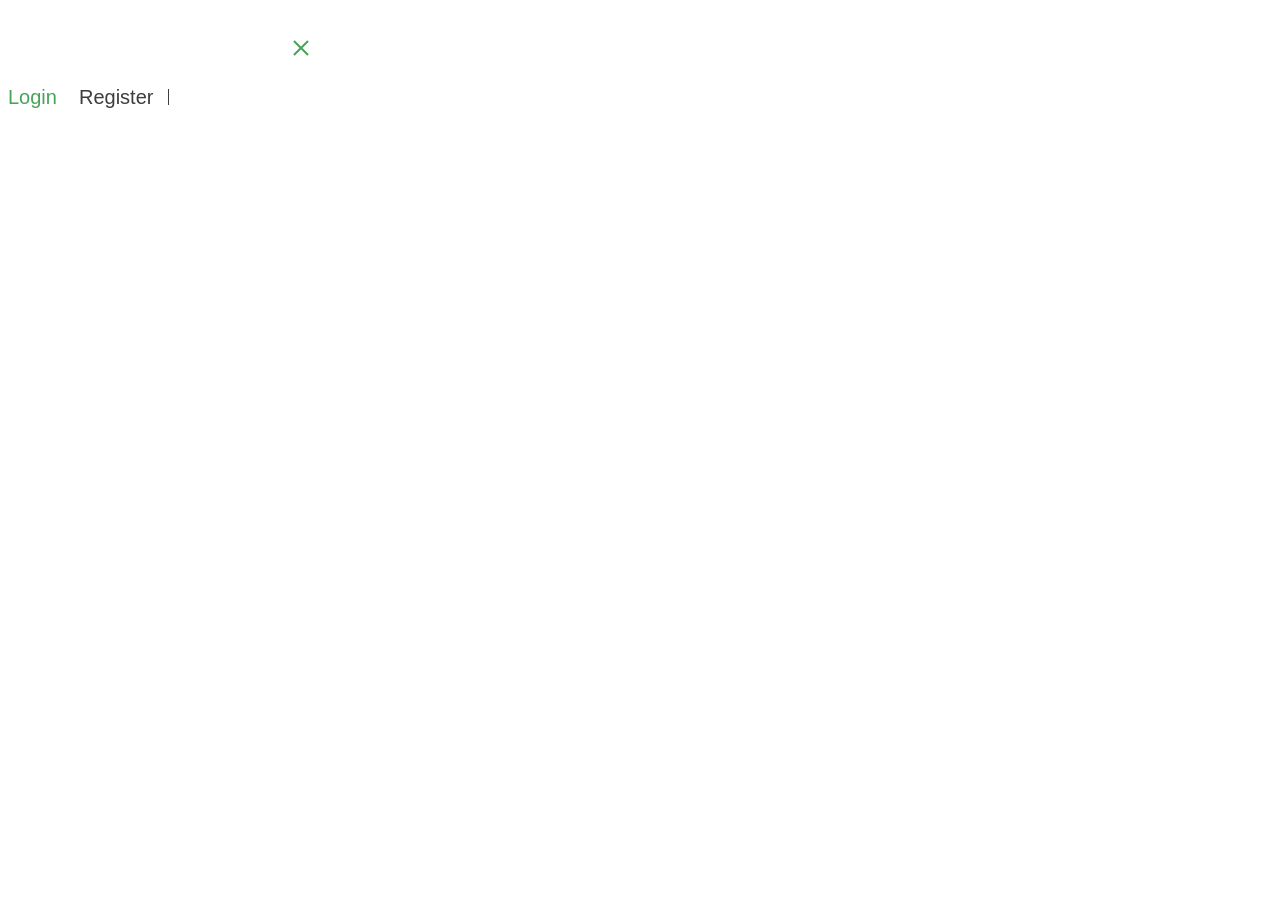
==== login.html @ 69f514c4 "add register.html, add login.html, changed index.html, add style.css and reset.css, add dir.images" ====
<!DOCTYPE html>
<html lang="en">
<head>
    <meta charset="UTF-8">
    <link rel="stylesheet" href="styles/reset.css">
    <link rel="stylesheet" href="styles/main.css">
    <title>Login</title>
</head>
<body>
    <button class="close"></button>
    <div class="link_register">
        <a class="active" href="login.html">Login</a>
        <a class="link" href="register.html">Register</a>
    </div>
</body>
</html>
---- styles/main.css ----
body{
    font-family: Cera Pro, sans-serif;
    background-color: #FFFFFF;
}
.btn_nav{
    background-color: #46A358;
    color: #FFFFFF;
    padding: 8px 17px 7px 41px;
    font-size: 16px;
    line-height: 20px;
    text-decoration: none;
    border-radius: 6px;
    border-color: #46A358;
}
.container_register{
    width: 500px;
    margin: 0 auto;
    background-color: #FFFFFF;
    display: flex;
    justify-content: center;
    align-items: center;
    flex-direction: column;
    border-bottom: 10px solid #46A358;
}
.close {
    position: relative;
    top: 30px;
    left: 285px;
    width: 18px;
    height: 18px;
    background: none;
    border: none;
}
.close:before, .close:after {
    position: absolute;
    content: '';
    left: -2px;
    width: 20px;
    height: 2px;
    background: #46A358;
}
.close:before {
    transform: rotate(45deg);
}
.close:after {
    transform: rotate(-45deg);
}
.form_register{
    padding-top: 40px;
    padding-bottom: 36px;
}
.active{
    color: #46A358;
    pointer-events: none;
    text-decoration: none;
}
.link{
    color: #3D3D3D;
    text-decoration: none;
    border-right: 1px solid #3D3D3D;
    height: 16px;
    padding-right: 15px;
}
.link_register{
    display: flex;
    gap:22px;
    font-weight: 500;
    font-size: 20px;
    line-height: 16px;
    padding-top: 60px;
}
.form_register > p{
    color: #3D3D3D;
    font-size: 13px;
    line-height: 16px;
    width: 255px;
}
input{
    font-size: 14px;
    font-weight: 400;
    color: #A5A5A5;
    width: 300px;
    height: 40px;
    border: 1px solid #EAEAEA;
    padding: 0 0 0 14px;
    border-radius: 5px;
}
.input_form{
    padding-bottom: 41px;
    display: flex;
    flex-direction: column;
    gap: 16px;
}
.btn_register{
    background-color: #46A358;
    color: #FFFFFF;
    padding: 10px 118px 13px 119px;
    font-weight: 700;
    font-size: 16px;
    line-height: 16px;
    text-decoration: none;
    border-radius: 6px;
    border-color: #46A358;
    width: 315px;
    height: 40px;
}
.line-text > span{
    color: #3D3D3D;
    font-size: 13px;
    font-weight: 400;
    line-height: 16px;
}
.line-text{
    display: flex;
    align-items: center;
    gap: 10px;
}
.line-text::before,
.line-text::after {
    content: '';
    height: 1px;
    width: 95px;
    background: #ccc;
    flex: 1;
}
.btn_login-with{
    width: 315px;
    height: 40px;
    background-color: #FFFFFF;
    border: 1px solid #EAEAEA;
    border-radius: 5px;
    padding: 10px 68px 10px 68px;
    display: flex;
    justify-content: center;
}
.img_login-with{
    width: 20px;
    height: 20px;
    padding: 0 9px 0 0;
}
.login-with{
    display: flex;
    flex-direction: column;
    gap: 15px;
    padding-top: 37px;
    padding-bottom: 40px;
}
.login-with_description{
    text-align: center;
    padding: 5px 0 5px 0;
    color: #727272;
    font-size: 13px;
    font-weight: 400;
    line-height: 16px;
}
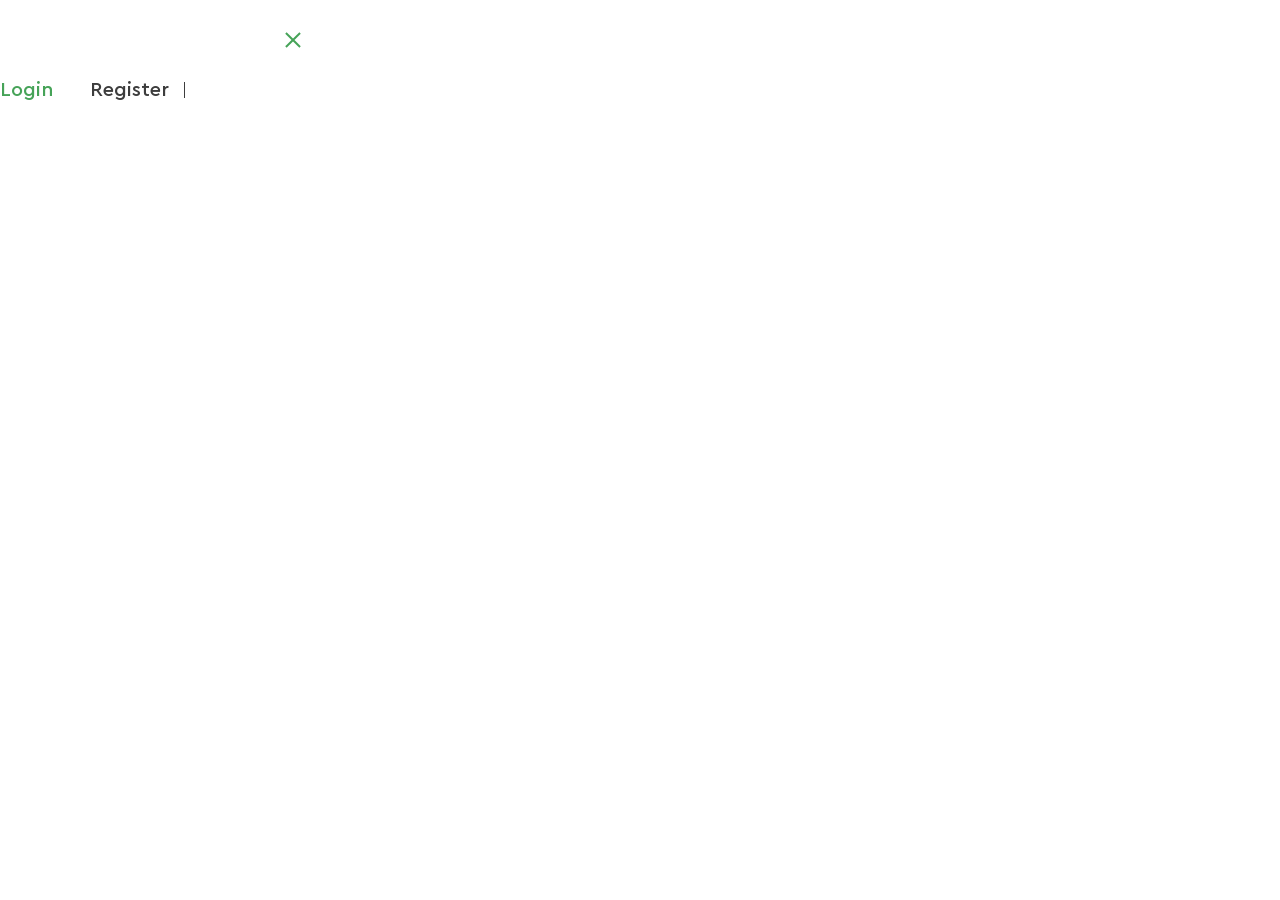
==== commit a46b0d9a: "changed index.html, changed main.css, add fonts" ====
--- a/login.html
+++ b/login.html
@@ -9,7 +9,7 @@
 <body>
     <button class="close"></button>
     <div class="link_register">
-        <a class="active" href="login.html">Login</a>
+        <a class="link active" href="login.html">Login</a>
         <a class="link" href="register.html">Register</a>
     </div>
 </body>
--- a/styles/main.css
+++ b/styles/main.css
@@ -1,13 +1,45 @@
+@font-face {
+    font-family: 'Cera Pro';
+    src: url('../fonts/CeraPro-Regular.woff2') format('woff2');
+    font-weight: 400;
+    font-style: normal;
+}
+@font-face {
+    font-family: 'Cera Pro';
+    src: url('../fonts/CeraPro-Bold.woff2') format('woff2');
+    font-weight: 700;
+    font-style: normal;
+}
+@font-face {
+    font-family: 'Cera Pro';
+    src: url('../fonts/CeraPro-Black.woff2') format('woff2');
+    font-weight: 900;
+    font-style: normal;
+}
+@font-face {
+    font-family: 'Cera Pro';
+    src: url('../fonts/CeraPro-Medium.woff2') format('woff2');
+    font-weight: 500;
+    font-style: normal;
+}
+@font-face {
+    font-family: 'Cera Pro';
+    src: url('../fonts/CeraPro-Light.woff2') format('woff2');
+    font-weight: 300;
+    font-style: normal;
+}
 body{
-    font-family: Cera Pro, sans-serif;
+    font: 400 14px/1.2 'Cera Pro', sans-serif;
     background-color: #FFFFFF;
 }
-.btn_nav{
+.container{
+    max-width: 1200px;
+    margin: 0 auto;
+    padding: 0 15px;
+}
+.btn{
     background-color: #46A358;
     color: #FFFFFF;
-    padding: 8px 17px 7px 41px;
-    font-size: 16px;
-    line-height: 20px;
     text-decoration: none;
     border-radius: 6px;
     border-color: #46A358;
@@ -49,10 +81,11 @@
     padding-top: 40px;
     padding-bottom: 36px;
 }
-.active{
+.link.active{
     color: #46A358;
     pointer-events: none;
     text-decoration: none;
+    border: none;
 }
 .link{
     color: #3D3D3D;
@@ -60,13 +93,13 @@
     border-right: 1px solid #3D3D3D;
     height: 16px;
     padding-right: 15px;
-}
-.link_register{
-    display: flex;
-    gap:22px;
     font-weight: 500;
     font-size: 20px;
     line-height: 16px;
+}
+.link_register{
+    display: flex;
+    gap:22px;
     padding-top: 60px;
 }
 .form_register > p{
@@ -76,8 +109,6 @@
     width: 255px;
 }
 input{
-    font-size: 14px;
-    font-weight: 400;
     color: #A5A5A5;
     width: 300px;
     height: 40px;
@@ -92,22 +123,16 @@
     gap: 16px;
 }
 .btn_register{
-    background-color: #46A358;
-    color: #FFFFFF;
     padding: 10px 118px 13px 119px;
     font-weight: 700;
     font-size: 16px;
     line-height: 16px;
-    text-decoration: none;
-    border-radius: 6px;
-    border-color: #46A358;
     width: 315px;
     height: 40px;
 }
 .line-text > span{
     color: #3D3D3D;
     font-size: 13px;
-    font-weight: 400;
     line-height: 16px;
 }
 .line-text{
@@ -133,6 +158,9 @@
     display: flex;
     justify-content: center;
 }
+.btn_login-with:hover{
+    border: 2px solid #A5A5A5;
+}
 .img_login-with{
     width: 20px;
     height: 20px;
@@ -150,6 +178,257 @@
     padding: 5px 0 5px 0;
     color: #727272;
     font-size: 13px;
-    font-weight: 400;
     line-height: 16px;
+}
+.header{
+    font-size: 0;
+    padding: 0 0 9px;
+    margin: 30px 0 12px;
+    width: 100%;
+    border-bottom: 0.3px solid #46A35880;
+}
+.logo{
+    display: inline-block;
+    width: 150px;
+    text-align: left;
+}
+.logo_img{
+    display: inline-block;
+    vertical-align: middle;
+    width: 150px;
+    height: auto;
+}
+.nav{
+    display: inline-block;
+    width: calc(100% - 250px);
+    text-align: center;
+}
+.menu{
+    padding: 0;
+}
+.menu > li{
+    display: inline-block;
+    margin: 0 20px;
+}
+.navigation_item{
+    font-size: 16px;
+    line-height: 20px;
+    color: #3D3D3D;
+    text-decoration: none;
+    padding: 8px 0 22px;
+}
+.navigation_item:hover{
+    color: #727272;
+}
+.navigation_item:active{
+    font-weight: bold;
+    border-bottom: 3px solid #46A358;
+}
+.login{
+    display: inline-block;
+    width: 100px;
+    text-align: right;
+}
+.btn_nav > img{
+    display: inline-block;
+    vertical-align: middle;
+    width: 20px;
+    padding: 1px 1px 1px 1px;
+}
+.btn_nav{
+    padding: 5px 15px 7px;
+    font-size: 16px;
+    font-weight: 500;
+    line-height: 20px;
+}
+.btn:hover{
+    background-color: darkgreen;
+}
+.intro{
+    background-color: #F5F5F580;
+    margin-bottom: 46px;
+}
+.intro_content{
+    display: inline-block;
+    width: 557px;
+    vertical-align: middle;
+    padding: 0;
+}
+.intro_content_welcome{
+    color: #3D3D3D;
+    font-weight: 500;
+    text-transform: uppercase;
+    margin: 0 0 7px;
+}
+h1{
+    color: #3D3D3D;
+    font-size: 60px;
+    line-height: 70px;
+    width: 560px;
+    font-weight: 900;
+    text-transform: uppercase;
+    margin: 0;
+}
+h1 > span{
+    color: #46A358;
+    display: inline;
+}
+.intro_content_text{
+    color: #727272;
+    line-height: 24px;
+    margin: 7px 20px 12px 0;
+    padding-right:12px;
+}
+.intro_img{
+    display: inline-block;
+    vertical-align: middle;
+    width: 507px;
+    text-align: right;
+    padding: 0 0 17px;
+    margin: 0 12px 0 88px;
+}
+.btn_intro{
+    font-size: 16px;
+    font-weight: 700;
+    line-height: 20px;
+    padding: 7px 27px 9px 26px;
+    margin-top: 44px;
+    display: block;
+    width: 150px;
+}
+.sidebar{
+    float: left;
+    width: 310px;
+    background-color: #FBFBFB;
+    margin-right: 50px;
+}
+.sidebar > h2{
+    color: #3D3D3D;
+    font-size: 18px;
+    line-height: 0.8;
+    font-weight: 700;
+}
+.sidebar_list{
+    list-style: none;
+}
+.sidebar_list a{
+    color: #3D3D3D;
+    font-size: 15px;
+    line-height: 2.6;
+    text-decoration: none;
+}
+.sidebar_list .active{
+    color: #46A358;
+    font-weight: 700;
+}
+.sidebar_list a:hover{
+    color: #727272;
+}
+.shop{
+    overflow: hidden;
+}
+.filters{
+    overflow: hidden;
+    margin-bottom: 30px;
+}
+.filter_list{
+    list-style: none;
+    padding: 0;
+    max-width: 400px;
+}
+.filter_list .active{
+    color: #46A358;
+    font-weight: 700;
+    border-bottom: 2px solid #46A358;
+}
+.filter_list li{
+    float: left;
+}
+.filter_list a{
+    color: #3D3D3D;
+    font-size: 15px;
+    line-height: 1.1;
+    text-decoration: none;
+    margin-right: 40px;
+}
+.filter_list a:hover{
+    color: #727272;
+}
+.filters div{
+    float: right;
+    color: #3D3D3D;
+    font-size: 15px;
+    line-height: 1.1;
+}
+.filters select{
+    color: #3D3D3D;
+    border: none;
+    font-size: 15px;
+    line-height: 1.1;
+}
+.filters select:hover{
+    color: #727272;
+}
+.shop_card{
+    width: 258px;
+    height: 350px;
+}
+.shop_card img{
+    width: 250px;
+    height: 300px;
+    padding-bottom: 50px;
+    background-color: #FBFBFB;
+}
+.shop_card p{
+    color: #3D3D3D;
+    font-size: 16px;
+    line-height: 1;
+    margin: 0 0 6px;
+}
+.shop_card span{
+    color: #46A358;
+    font-size: 18px;
+    line-height: 0.8;
+    font-weight: 700;
+}
+.pages{
+    float: right;
+}
+.pages ul{
+    padding: 0;
+}
+.pages li{
+    display: inline-block;
+    vertical-align: middle;
+}
+.pages a{
+    color: #3D3D3D;
+    font-weight: 300;
+    font-size: 18px;
+    line-height: 0.8;
+    text-decoration: none;
+    border: 1px solid #E5E5E5;
+    border-radius: 4px;
+    padding: 9px 13px 10px 12px;
+}
+.pages button{
+    float: right;
+    border: 1px solid #E5E5E5;
+    border-radius: 4px;
+    padding: 9px 13px 10px 12px;
+    background-color: #FFFFFF;
+    width: 35.92px;
+    height: 43px;
+    cursor: pointer ;
+}
+.pages .active{
+    background-color: #46A358;
+    color: #FFFFFF;
+    font-weight: 700;
+}
+.pages a:hover{
+    background-color: #727272;
+}
+.pages button:hover{
+    background-color: #A5A5A5;
 }
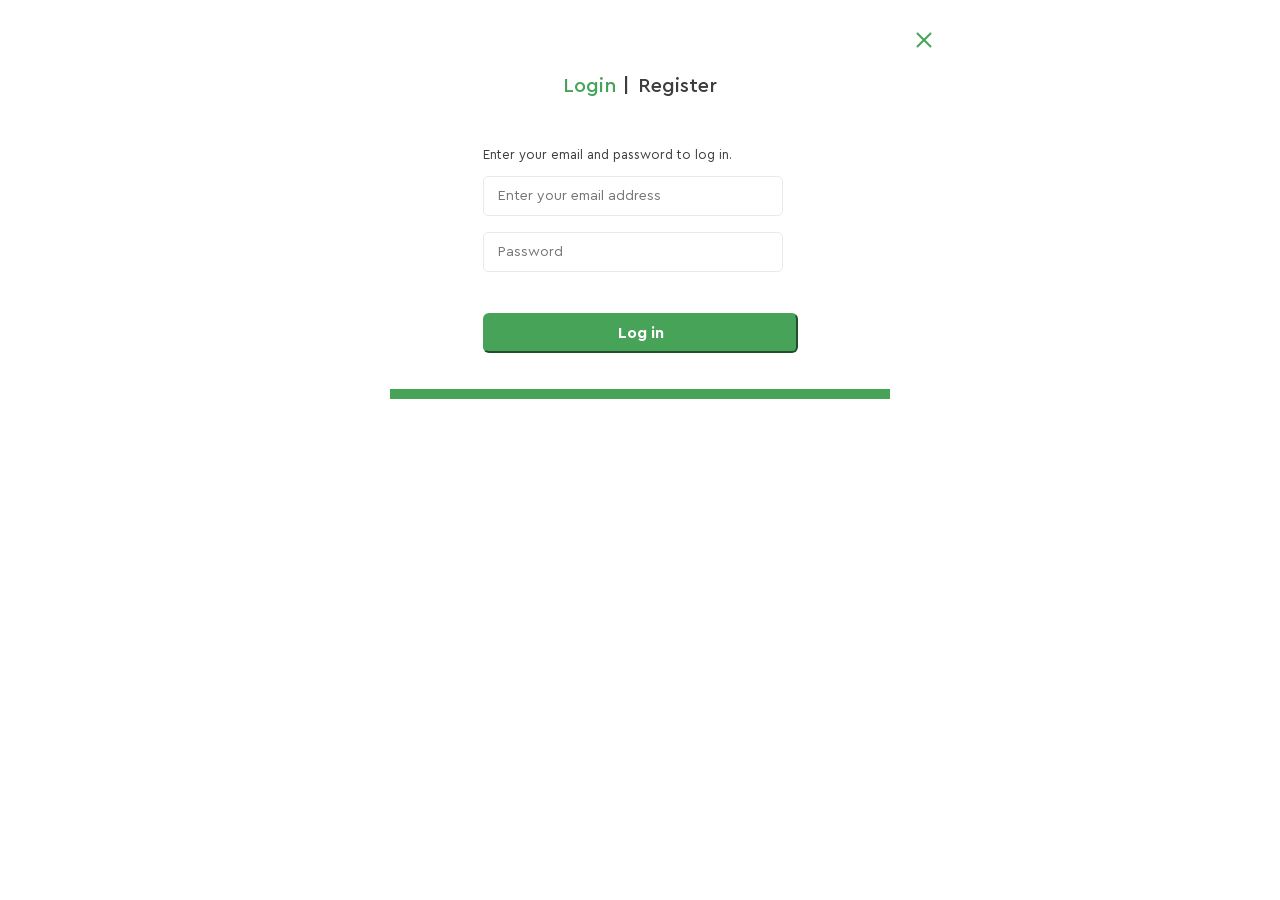
==== commit c6f4d407: "add login.html form" ====
--- a/login.html
+++ b/login.html
@@ -7,10 +7,23 @@
     <title>Login</title>
 </head>
 <body>
-    <button class="close"></button>
-    <div class="link_register">
-        <a class="link active" href="login.html">Login</a>
-        <a class="link" href="register.html">Register</a>
+    <div class="container_register">
+        <button class="close"></button>
+        <div class="link_register">
+            <a class="link_login active" href="login.html">Login</a>
+            <a class="link_login" href="register.html">Register</a>
+        </div>
+        <form class="form_register" action="/submit" method="POST" id="form_login">
+            <p>
+                Enter your email and password to log in.
+            </p>
+            <div class="input_form">
+                <input class="input_register" type="email" placeholder="Enter your email address" >
+                <input class="input_register" type="password" placeholder="Password">
+            </div>
+            <button form="form_login" class="btn_register btn"> Log in</button>
+        </form>
     </div>
+
 </body>
 </html>
--- a/styles/main.css
+++ b/styles/main.css
@@ -29,7 +29,7 @@
     font-style: normal;
 }
 body{
-    font: 400 14px/1.2 'Cera Pro', sans-serif;
+    font: 14px/1.2 'Cera Pro', sans-serif;
     background-color: #FFFFFF;
 }
 .container{
@@ -90,12 +90,19 @@
 .link{
     color: #3D3D3D;
     text-decoration: none;
-    border-right: 1px solid #3D3D3D;
-    height: 16px;
-    padding-right: 15px;
     font-weight: 500;
     font-size: 20px;
     line-height: 16px;
+    position: relative;
+}
+.link:after{
+    content: '|';
+    position: absolute;
+    right: -14px;
+    bottom: 0;
+}
+.link.active:after{
+    display: none;
 }
 .link_register{
     display: flex;
@@ -180,6 +187,27 @@
     font-size: 13px;
     line-height: 16px;
 }
+.link_login.active{
+    color: #46A358;
+    pointer-events: none;
+    text-decoration: none;
+    border: none;
+}
+.link_login{
+    color: #3D3D3D;
+    text-decoration: none;
+    font-weight: 500;
+    font-size: 20px;
+    line-height: 16px;
+    position: relative;
+}
+.link_login.active:after{
+    content: '|';
+    position: absolute;
+    right: -14px;
+    bottom: 0;
+    color: #3D3D3D;
+}
 .header{
     font-size: 0;
     padding: 0 0 9px;
@@ -209,6 +237,7 @@
 .menu > li{
     display: inline-block;
     margin: 0 20px;
+    position: relative;
 }
 .navigation_item{
     font-size: 16px;
@@ -217,12 +246,88 @@
     text-decoration: none;
     padding: 8px 0 22px;
 }
-.navigation_item:hover{
-    color: #727272;
-}
-.navigation_item:active{
-    font-weight: bold;
-    border-bottom: 3px solid #46A358;
+/*.menu > li:hover{*/
+/*    text-shadow: black 1px 1px 2px;*/
+/*    border-bottom: 3px solid #46A358;*/
+/*}*/
+.menu > li:after{
+    content: '';
+    height: 3px;
+    width: 100%;
+    border-bottom: 2px solid #46A358;
+    position: absolute;
+    bottom: -23px;
+    left: 0;
+    display: none;
+}
+.menu > li:hover:after{
+    display: block;
+}
+.menu > li:hover{
+    text-shadow: black 1px 1px 2px;
+}
+.submenu{
+    position: absolute;
+    top: 100%;
+    left: -60%;
+    width: 188px;
+    padding: 35px 0 0;
+    text-align: left;
+    display: none;
+}
+.submenu li{
+    list-style: none;
+    background-color: #EDF6EE;
+    padding: 7px 14px;
+    text-shadow: none;
+    /*position: relative;*/
+}
+.submenu > li:has(.second_submenu) > a:after{
+    content: '';
+    width: 6px;
+    height: 6px;
+    border: solid #3D3D3D;
+    border-width: 1px 1px 0 0;
+    transform: rotate(45deg) translateY(-50%);
+    display: inline-block;
+    position: absolute;
+    left: 151px;
+    top: 50%;
+}
+.submenu a{
+    text-decoration: none;
+    font-size: 16px;
+    line-height: 20px;
+    color: #3D3D3D;
+    position: relative;
+}
+.menu > li:hover .submenu{
+     display: block;
+}
+.submenu > li:hover{
+    background-color: #1A712A;
+}
+.submenu li:hover > a{
+    color: #FFFFFF;
+    font-weight: 700;
+}
+.submenu > li:hover:after{
+    border-color: #FFFFFF;
+    transform: rotate(-135deg) translateY(50%);
+}
+.submenu > li:hover .second_submenu{
+    display: block;
+}
+.second_submenu{
+    position: absolute;
+    left: 100%;
+    top: 35px;
+    width: 178px;
+    padding-left: 2px;
+    display: none;
+}
+.second_submenu li:hover{
+    background-color: #1A712A;
 }
 .login{
     display: inline-block;
@@ -297,16 +402,23 @@
     width: 150px;
 }
 .sidebar{
-    float: left;
     width: 310px;
     background-color: #FBFBFB;
     margin-right: 50px;
+    display: flex;
+    flex-direction: column;
+    flex-shrink: 0;
+}
+.sidebar_banner{
+    margin-top: auto;
+    padding-bottom: 150px;
 }
 .sidebar > h2{
     color: #3D3D3D;
     font-size: 18px;
     line-height: 0.8;
     font-weight: 700;
+    padding-left: 18px;
 }
 .sidebar_list{
     list-style: none;
@@ -320,45 +432,47 @@
 .sidebar_list .active{
     color: #46A358;
     font-weight: 700;
+    pointer-events: none;
 }
 .sidebar_list a:hover{
-    color: #727272;
+    color: darkgreen;
 }
 .shop{
-    overflow: hidden;
+    display: flex;
+    flex-direction: column;
+    flex-grow: 1;
 }
 .filters{
-    overflow: hidden;
-    margin-bottom: 30px;
+    margin-bottom: 25px;
+    display: flex;
+    justify-content: space-between;
+    align-items: center;
 }
 .filter_list{
     list-style: none;
-    padding: 0;
     max-width: 400px;
+    display: flex;
 }
 .filter_list .active{
     color: #46A358;
     font-weight: 700;
     border-bottom: 2px solid #46A358;
-}
-.filter_list li{
-    float: left;
+    pointer-events: none;
 }
 .filter_list a{
     color: #3D3D3D;
     font-size: 15px;
-    line-height: 1.1;
+    line-height: 16px;
     text-decoration: none;
     margin-right: 40px;
 }
 .filter_list a:hover{
-    color: #727272;
+    color: darkgreen;
 }
 .filters div{
-    float: right;
     color: #3D3D3D;
     font-size: 15px;
-    line-height: 1.1;
+    line-height: 16px;
 }
 .filters select{
     color: #3D3D3D;
@@ -367,17 +481,30 @@
     line-height: 1.1;
 }
 .filters select:hover{
-    color: #727272;
+    color: darkgreen;
+}
+.shop_holder{
+    display: flex;
+    flex-wrap: wrap;
+    gap: 70px 33px;
 }
 .shop_card{
-    width: 258px;
-    height: 350px;
+    flex-basis: calc((100% - 66px)/3);
+    position: relative;
+    border-top: 1px solid #FBFBFB;
 }
 .shop_card img{
-    width: 250px;
+    max-width: 100%;
+    vertical-align: middle;
+    margin: 10px 0;
+}
+.shop_card_img{
+    background-color: #FBFBFB;
     height: 300px;
-    padding-bottom: 50px;
-    background-color: #FBFBFB;
+    display: flex;
+    align-items: center;
+    justify-content: center;
+
 }
 .shop_card p{
     color: #3D3D3D;
@@ -385,23 +512,71 @@
     line-height: 1;
     margin: 0 0 6px;
 }
-.shop_card span{
+.shop_card_value{
     color: #46A358;
     font-size: 18px;
     line-height: 0.8;
     font-weight: 700;
 }
+.shop_now{
+    display: flex;
+    margin-bottom: 93px;
+}
+.shopping_list{
+    display: none;
+    gap: 10px;
+    padding: 0;
+    margin: 0;
+    position: absolute;
+    bottom: 45px;
+    left: 67px;
+}
+.shopping_list li{
+    list-style: none;
+}
+.btn_shopping{
+    width: 35px;
+    height: 35px;
+    padding: 8px;
+    background-color: #FFFFFF;
+    border-radius: 4px;
+    border: none;
+    cursor: pointer;
+}
+.btn_shopping img{
+    margin: 0;
+}
+.shop_card:hover .shopping_list{
+    display: flex;
+}
+.shop_card:hover{
+    border-top-color: #46A358;
+}
+.sale{
+    background-color: #46A358;
+    color: #FFFFFF;
+    font-size: 16px;
+    line-height: 16px;
+    font-weight: 500;
+    position: absolute;
+    top: 14px;
+    left: 0;
+    padding: 7px 8px;
+}
 .pages{
-    float: right;
+    display: flex;
+    justify-content: flex-end;
+    align-items: center;
+    margin-top: 90px;
 }
 .pages ul{
     padding: 0;
-}
-.pages li{
-    display: inline-block;
-    vertical-align: middle;
+    list-style: none;
+    display: flex;
+    align-items: center;
 }
 .pages a{
+    display: block;
     color: #3D3D3D;
     font-weight: 300;
     font-size: 18px;
@@ -409,26 +584,137 @@
     text-decoration: none;
     border: 1px solid #E5E5E5;
     border-radius: 4px;
-    padding: 9px 13px 10px 12px;
+    padding: 10px;
+    text-align: center;
+    width: 35px;
+    height: 35px;
 }
 .pages button{
-    float: right;
     border: 1px solid #E5E5E5;
     border-radius: 4px;
     padding: 9px 13px 10px 12px;
     background-color: #FFFFFF;
-    width: 35.92px;
-    height: 43px;
+    width: 35px;
+    height: 35px;
     cursor: pointer ;
 }
 .pages .active{
     background-color: #46A358;
     color: #FFFFFF;
     font-weight: 700;
+    pointer-events: none;
 }
 .pages a:hover{
     background-color: #727272;
+    color: #FFFFFF;
 }
 .pages button:hover{
-    background-color: #A5A5A5;
+    background-color: #727272;
+    color: #FFFFFF;
+}
+.blog_find-more{
+    display: flex;
+    justify-content: space-between;
+    gap: 28px;
+    margin-bottom: 138px;
+}
+.blog_find-more_content{
+    background-color: #FBFBFB;
+    width: 586px;
+    display: flex;
+    align-items: center;
+    flex-grow: 1;
+}
+.blog_find-more_content img{
+    margin-top: -52px;
+}
+.find-more_description{
+    display: flex;
+    flex-direction: column;
+    align-items: flex-end;
+    padding: 37px 30px 46px 1px;
+}
+.blog_find-more_content h3{
+    color: #3D3D3D;
+    width: 150px;
+    font-size: 18px;
+    line-height: 1.3;
+    font-weight: 900;
+    text-transform: uppercase;
+    margin: 0;
+    text-align: right;
+}
+.blog_find-more_content p{
+    color: #727272;
+    font-size: 12px;
+    text-align: right;
+    line-height: 1.7;
+    margin: 9px 0 25px;
+}
+.find-more::after{
+    content: '→';
+    position: relative;
+    padding-top: 2px;
+    padding-left: 5px;
+}
+.find-more{
+    padding: 11px 15px 9px 28px;
+    display: flex;
+    align-items: center;
+}
+.our_blog_content{
+    text-align: center;
+}
+.our_blog_content h2{
+    color: #3D3D3D;
+    font-size: 30px;
+    line-height: 16px;
+    margin: 0;
+}
+.our_blog_content p{
+    color: #727272;
+    line-height: 24px;
+    margin-bottom: 35px;
+}
+.blog-posts{
+    display: flex;
+    gap: 44px;
+}
+.blog_posts_items{
+    background-color: #FBFBFB;
+    flex-grow: 1;
+    width: calc((100% - 88px)/4);
+}
+.blog_posts_items div{
+   padding: 9px 11px 12px 15px;
+}
+.blog_posts_items time{
+    color: #46A358;
+    font-weight: 500;
+    width: 222px;
+    display: block;
+}
+.blog_posts_items h3{
+    color: #3D3D3D;
+    font-size: 20px;
+    line-height: 24px;
+    margin: 0;
+}
+.blog_posts_items p{
+    color: #727272;
+    font-size: 12px;
+    line-height: 22px;
+    margin: 4px 0 9px;
+}
+.blog_posts_items a{
+    color: #3D3D3D;
+    font-weight: 500;
+    text-decoration: none;
+}
+.blog_posts_items a:after{
+    content: '→';
+    margin-left: 5px;
+}
+.blog_posts_items a:hover{
+    color: #46A358;
 }
